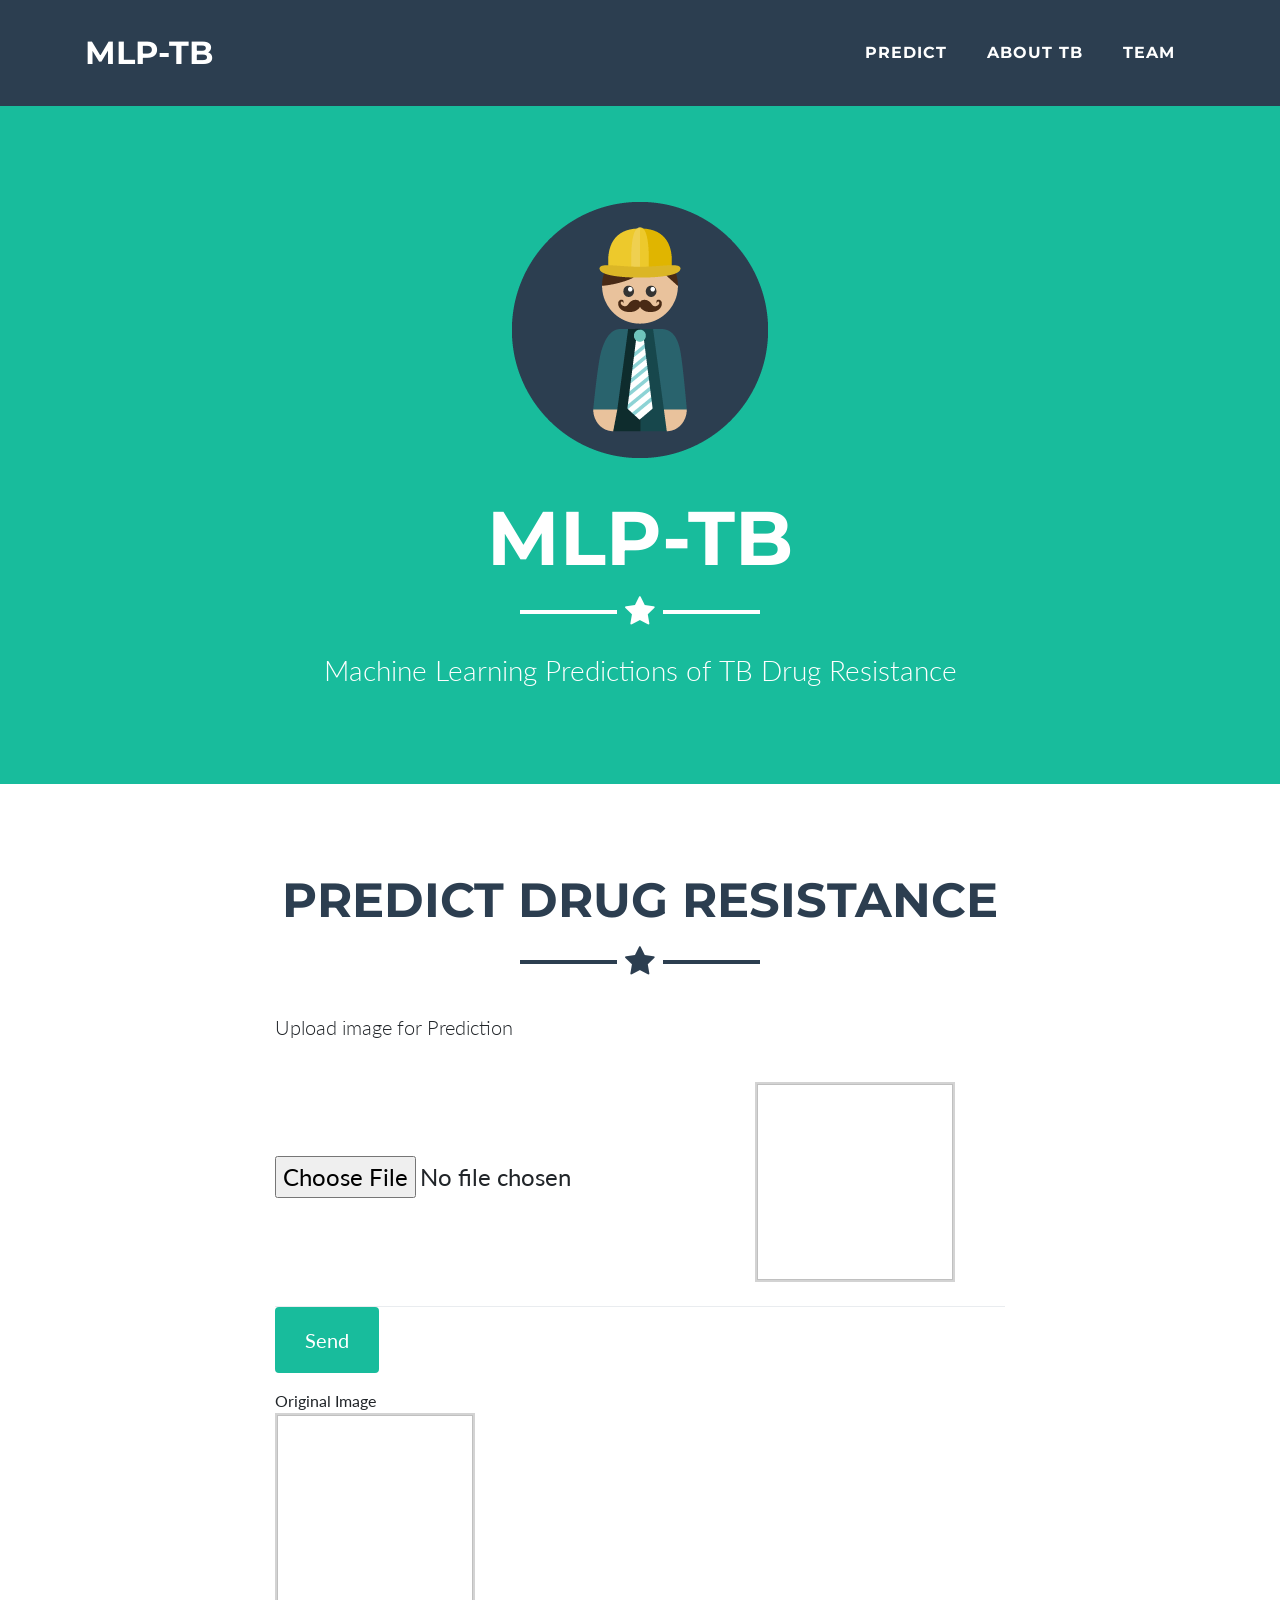
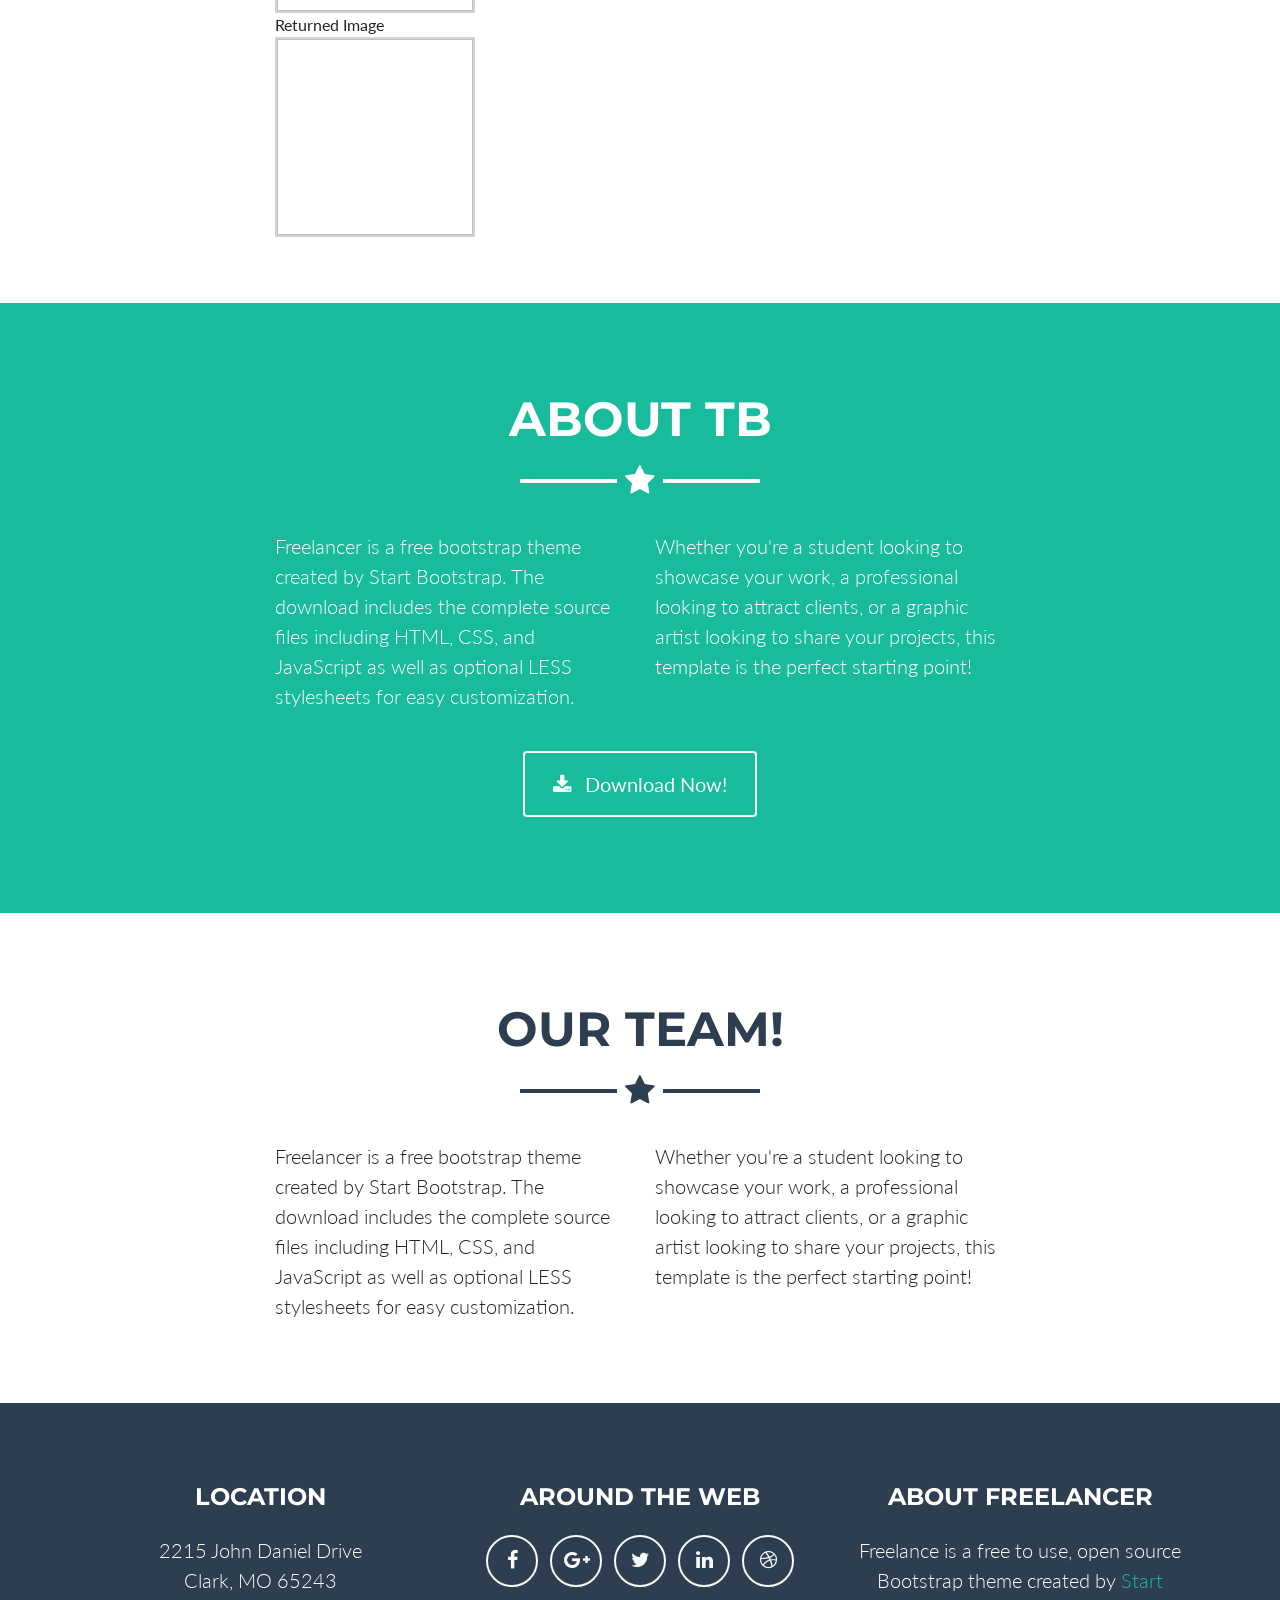
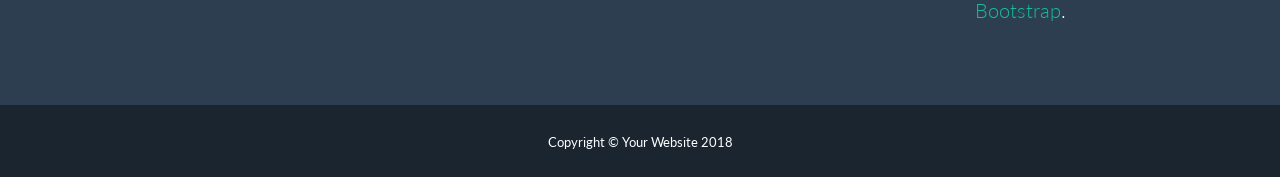
==== site/index.html @ 9acf7a2b "move website files to 'site' folder" ====
<!DOCTYPE html>
<html lang="en">
<!-- Template from https://github.com/BlackrockDigital/startbootstrap-freelancer -->

<head>

  <meta charset="utf-8">
  <meta name="viewport" content="width=device-width, initial-scale=1, shrink-to-fit=no">
  <meta name="description" content="">
  <meta name="author" content="">

  <title>MLP-TB</title>

  <!-- Bootstrap core CSS -->
  <link href="vendor/bootstrap/css/bootstrap.min.css" rel="stylesheet">

  <!-- Custom fonts for this template -->
  <link href="vendor/font-awesome/css/font-awesome.min.css" rel="stylesheet" type="text/css">
  <link href="https://fonts.googleapis.com/css?family=Montserrat:400,700" rel="stylesheet" type="text/css">
  <link href="https://fonts.googleapis.com/css?family=Lato:400,700,400italic,700italic" rel="stylesheet" type="text/css">

  <!-- Plugin CSS -->
  <link href="vendor/magnific-popup/magnific-popup.css" rel="stylesheet" type="text/css">

  <!-- Custom styles for this template -->
  <link href="css/freelancer.min.css" rel="stylesheet">

</head>

<body id="page-top">

  <!-- Navigation -->
  <nav class="navbar navbar-expand-lg bg-secondary fixed-top text-uppercase" id="mainNav">
    <div class="container">
      <a class="navbar-brand js-scroll-trigger" href="#page-top">MLP-TB</a>
      <button class="navbar-toggler navbar-toggler-right text-uppercase bg-primary text-white rounded" type="button" data-toggle="collapse"
        data-target="#navbarResponsive" aria-controls="navbarResponsive" aria-expanded="false" aria-label="Toggle navigation">
        Menu
        <i class="fa fa-bars"></i>
      </button>
      <div class="collapse navbar-collapse" id="navbarResponsive">
        <ul class="navbar-nav ml-auto">
          <li class="nav-item mx-0 mx-lg-1">
            <a class="nav-link py-3 px-0 px-lg-3 rounded js-scroll-trigger" href="#predict">Predict</a>
          </li>
          <li class="nav-item mx-0 mx-lg-1">
            <a class="nav-link py-3 px-0 px-lg-3 rounded js-scroll-trigger" href="#about">About TB</a>
          </li>
          <li class="nav-item mx-0 mx-lg-1">
            <a class="nav-link py-3 px-0 px-lg-3 rounded js-scroll-trigger" href="#team">Team</a>
          </li>
        </ul>
      </div>
    </div>
  </nav>

  <!-- Header -->
  <header class="masthead bg-primary text-white text-center">
    <div class="container">
      <img class="img-fluid mb-5 d-block mx-auto" src="img/profile.png" alt="">
      <h1 class="text-uppercase mb-0">MLP-TB</h1>
      <hr class="star-light">
      <h2 class="font-weight-light mb-0">Machine Learning Predictions of TB Drug Resistance</h2>
    </div>
  </header>

  <!-- Portfolio Grid Section -->

  <section class="portfolio" id="predict">
    <div class="container">
      <h2 class="text-center text-uppercase text-secondary mb-0">Predict Drug Resistance</h2>
      <hr class="star-dark mb-5">
      <div class="row">
        <div class="col-lg-8 mx-auto">
          <form name="sentPredict" id="predictForm" novalidate="novalidate">
            <!-- <div class="control-group">
                  <div class="form-group floating-label-form-group controls mb-0 pb-2">
                    <label>Name</label>
                    <input class="form-control" id="name" type="text" placeholder="Name" required="required" data-validation-required-message="Please enter your name.">
                    <p class="help-block text-danger"></p>
                  </div>
                </div> -->
            <div class="control-group">
              <div class="form-group floating-label-form-group controls mb-0 pb-2">
                <!-- <label>Message</label>
                <textarea readonly class="form-control" id="output_text" rows="1" placeholder="Upload image for Prediction" required="required"
                  data-validation-required-message="Please upload an image."></textarea> -->
                <p class="lead">Upload image for Prediction</p>
                </br>
                <input type="file" name="file" id="file" required>
                <img id="imgPreview" />
                <p class="help-block text-danger"></p>
              </div>
            </div>
            <!-- <div class="control-group">
              <div class="form-group">
                <label for="exampleFormControlFile1">Example file input</label>
                <p class="lead">Upload image for Prediction</p>
                </br>
                <input type="file" name="file" id="file" required>
                <img id="imgPreview" />
              </div>
            </div> -->
            <!-- Drag and Drop container (code from http://makitweb.com/drag-and-drop-file-upload-with-jquery-and-ajax/)-->
            <!--             <div class="upload-area"  id="uploadfile">
                            <h1>Drag and Drop file here<br/>Or<br/>Click to select file</h1>
                        </div> -->
            <div id="success"></div>
            <div class="form-group">
              <button type="submit" class="btn btn-primary btn-xl" id="sendPredictButton">Send</button>
            </div>
          </form>
          <!-- To configure the contact form email address, go to mail/contact_me.php and update the email address in the PHP file on line 19. -->
          <!-- The form should work on most web servers, but if the form is not working you may need to configure your web server differently. -->
          <!--           <form name="sentMessage"id="predictForm" novalidate="novalidate">
            <div class="control-group">
              <div class="form-group floating-label-form-group controls mb-0 pb-2">
                <label>Name</label>
                <input class="form-control" id="name" type="text" placeholder="Name" required="required" data-validation-required-message="Please enter your name.">
                <p class="help-block text-danger"></p>
              </div>
            </div>
            <div class="control-group">
              <div class="form-group floating-label-form-group controls mb-0 pb-2">
                <label>Email Address</label>
                <input class="form-control" id="email" type="email" placeholder="Email Address" required="required" data-validation-required-message="Please enter your email address.">
                <p class="help-block text-danger"></p>
              </div>
            </div>
            <div class="control-group">
              <div class="form-group floating-label-form-group controls mb-0 pb-2">
                <label>Phone Number</label>
                <input class="form-control" id="phone" type="tel" placeholder="Phone Number" required="required" data-validation-required-message="Please enter your phone number.">
                <p class="help-block text-danger"></p>
              </div>
            </div>
            <div class="control-group">
              <div class="form-group floating-label-form-group controls mb-0 pb-2">
                <label>Message</label>
                <textarea class="form-control" id="message" rows="5" placeholder="Message" required="required" data-validation-required-message="Please enter a message."></textarea>
                <p class="help-block text-danger"></p>
              </div>
            </div>
            <br>
            <div id="success"></div>
            <div class="form-group">
              <button type="submit" class="btn btn-primary btn-xl" id="sendMessageButton">Send</button>
            </div>
          </form> -->
          <p hidden id="image_data">Original Image data goes here.</p>
          <p hidden id="image_data_returned">Updated Image data goes here.</p>
          <div>
            Original Image<br>
          <img id="imgOriginal" class="imgBox" />
        </div>
        <div>
            Returned Image<br>
          <img id="imgReturned" class="imgBox" />
        </div>
          <!-- To configure the contact form email address, go to mail/contact_me.php and update the email address in the PHP file on line 19. -->
          <!-- The form should work on most web servers, but if the form is not working you may need to configure your web server differently. -->
          <!-- <form name="sentMessage" id="contactForm" novalidate="novalidate">
            <div class="control-group">
              <div class="form-group floating-label-form-group controls mb-0 pb-2">
                <label>Name</label>
                <input class="form-control" id="name" type="text" placeholder="Name" required="required" data-validation-required-message="Please enter your name.">
                <p class="help-block text-danger"></p>
              </div>
            </div>
            <div class="control-group">
              <div class="form-group floating-label-form-group controls mb-0 pb-2">
                <label>Email Address</label>
                <input class="form-control" id="email" type="email" placeholder="Email Address" required="required" data-validation-required-message="Please enter your email address.">
                <p class="help-block text-danger"></p>
              </div>
            </div>
            <div class="control-group">
              <div class="form-group floating-label-form-group controls mb-0 pb-2">
                <label>Phone Number</label>
                <input class="form-control" id="phone" type="tel" placeholder="Phone Number" required="required" data-validation-required-message="Please enter your phone number.">
                <p class="help-block text-danger"></p>
              </div>
            </div>
            <div class="control-group">
              <div class="form-group floating-label-form-group controls mb-0 pb-2">
                <label>Message</label>
                <textarea class="form-control" id="message" rows="5" placeholder="Message" required="required" data-validation-required-message="Please enter a message."></textarea>
                <p class="help-block text-danger"></p>
              </div>
            </div>
            <br>
            <div id="success"></div>
            <div class="form-group">
              <button type="submit" class="btn btn-primary btn-xl" id="sendMessageButton">Send</button>
            </div>
          </form> -->
        </div>
      </div>
    </div>
    <!-- <div class="container">
        <h2 class="text-center text-uppercase text-secondary mb-0">Predict</h2>
        <hr class="star-dark mb-5">
        <div class="row">
          <div class="col-md-6 col-lg-4">
            <a class="portfolio-item d-block mx-auto" href="#portfolio-modal-1">
              <div class="portfolio-item-caption d-flex position-absolute h-100 w-100">
                <div class="portfolio-item-caption-content my-auto w-100 text-center text-white">
                  <i class="fa fa-search-plus fa-3x"></i>
                </div>
              </div>
              <img class="img-fluid" src="img/portfolio/cabin.png" alt="">
            </a>
          </div>
          <div class="col-md-6 col-lg-4">
            <a class="portfolio-item d-block mx-auto" href="#portfolio-modal-2">
              <div class="portfolio-item-caption d-flex position-absolute h-100 w-100">
                <div class="portfolio-item-caption-content my-auto w-100 text-center text-white">
                  <i class="fa fa-search-plus fa-3x"></i>
                </div>
              </div>
              <img class="img-fluid" src="img/portfolio/cake.png" alt="">
            </a>
          </div>
          <div class="col-md-6 col-lg-4">
            <a class="portfolio-item d-block mx-auto" href="#portfolio-modal-3">
              <div class="portfolio-item-caption d-flex position-absolute h-100 w-100">
                <div class="portfolio-item-caption-content my-auto w-100 text-center text-white">
                  <i class="fa fa-search-plus fa-3x"></i>
                </div>
              </div>
              <img class="img-fluid" src="img/portfolio/circus.png" alt="">
            </a>
          </div>
          <div class="col-md-6 col-lg-4">
            <a class="portfolio-item d-block mx-auto" href="#portfolio-modal-4">
              <div class="portfolio-item-caption d-flex position-absolute h-100 w-100">
                <div class="portfolio-item-caption-content my-auto w-100 text-center text-white">
                  <i class="fa fa-search-plus fa-3x"></i>
                </div>
              </div>
              <img class="img-fluid" src="img/portfolio/game.png" alt="">
            </a>
          </div>
          <div class="col-md-6 col-lg-4">
            <a class="portfolio-item d-block mx-auto" href="#portfolio-modal-5">
              <div class="portfolio-item-caption d-flex position-absolute h-100 w-100">
                <div class="portfolio-item-caption-content my-auto w-100 text-center text-white">
                  <i class="fa fa-search-plus fa-3x"></i>
                </div>
              </div>
              <img class="img-fluid" src="img/portfolio/safe.png" alt="">
            </a>
          </div>
          <div class="col-md-6 col-lg-4">
            <a class="portfolio-item d-block mx-auto" href="#portfolio-modal-6">
              <div class="portfolio-item-caption d-flex position-absolute h-100 w-100">
                <div class="portfolio-item-caption-content my-auto w-100 text-center text-white">
                  <i class="fa fa-search-plus fa-3x"></i>
                </div>
              </div>
              <img class="img-fluid" src="img/portfolio/submarine.png" alt="">
            </a>
          </div>
        </div>
      </div> -->
  </section>

  <!-- About Section -->
  <section class="bg-primary text-white mb-0" id="about">
    <div class="container">
      <h2 class="text-center text-uppercase text-white">About TB</h2>
      <hr class="star-light mb-5">
      <div class="row">
        <div class="col-lg-4 ml-auto">
          <p class="lead">Freelancer is a free bootstrap theme created by Start Bootstrap. The download includes the complete source files
            including HTML, CSS, and JavaScript as well as optional LESS stylesheets for easy customization.</p>
        </div>
        <div class="col-lg-4 mr-auto">
          <p class="lead">Whether you're a student looking to showcase your work, a professional looking to attract clients, or a graphic
            artist looking to share your projects, this template is the perfect starting point!</p>
        </div>
      </div>
      <div class="text-center mt-4">
        <a class="btn btn-xl btn-outline-light" href="#">
          <i class="fa fa-download mr-2"></i>
          Download Now!
        </a>
      </div>
    </div>
  </section>

  <!-- Team Section -->
  <section class="portfolio" id="team">
    <div class="container">
      <h2 class="text-center text-uppercase text-secondary mb-0">Our Team!</h2>
      <hr class="star-dark mb-5">
      <div class="row">
        <div class="col-lg-4 ml-auto">
          <p class="lead">Freelancer is a free bootstrap theme created by Start Bootstrap. The download includes the complete source files
            including HTML, CSS, and JavaScript as well as optional LESS stylesheets for easy customization.</p>
        </div>
        <div class="col-lg-4 mr-auto">
          <p class="lead">Whether you're a student looking to showcase your work, a professional looking to attract clients, or a graphic
            artist looking to share your projects, this template is the perfect starting point!</p>
        </div>
      </div>
    </div>
  </section>

  <!-- Contact Section -->
  <!--     <section id="contact">
      <div class="container">
        <h2 class="text-center text-uppercase text-secondary mb-0">Contact Me</h2>
        <hr class="star-dark mb-5">
        <div class="row">
          <div class="col-lg-8 mx-auto"> -->
  <!-- To configure the contact form email address, go to mail/contact_me.php and update the email address in the PHP file on line 19. -->
  <!-- The form should work on most web servers, but if the form is not working you may need to configure your web server differently. -->
  <!-- <form name="sentMessage" id="contactForm" novalidate="novalidate">
              <div class="control-group">
                <div class="form-group floating-label-form-group controls mb-0 pb-2">
                  <label>Name</label>
                  <input class="form-control" id="name" type="text" placeholder="Name" required="required" data-validation-required-message="Please enter your name.">
                  <p class="help-block text-danger"></p>
                </div>
              </div>
              <div class="control-group">
                <div class="form-group floating-label-form-group controls mb-0 pb-2">
                  <label>Email Address</label>
                  <input class="form-control" id="email" type="email" placeholder="Email Address" required="required" data-validation-required-message="Please enter your email address.">
                  <p class="help-block text-danger"></p>
                </div>
              </div>
              <div class="control-group">
                <div class="form-group floating-label-form-group controls mb-0 pb-2">
                  <label>Phone Number</label>
                  <input class="form-control" id="phone" type="tel" placeholder="Phone Number" required="required" data-validation-required-message="Please enter your phone number.">
                  <p class="help-block text-danger"></p>
                </div>
              </div>
              <div class="control-group">
                <div class="form-group floating-label-form-group controls mb-0 pb-2">
                  <label>Message</label>
                  <textarea class="form-control" id="message" rows="5" placeholder="Message" required="required" data-validation-required-message="Please enter a message."></textarea>
                  <p class="help-block text-danger"></p>
                </div>
              </div>
              <br>
              <div id="success"></div>
              <div class="form-group">
                <button type="submit" class="btn btn-primary btn-xl" id="sendMessageButton">Send</button>
              </div>
            </form> -->
  <!--           </div>
        </div>
      </div>
    </section> -->

  <!-- Footer -->
  <footer class="footer text-center">
    <div class="container">
      <div class="row">
        <div class="col-md-4 mb-5 mb-lg-0">
          <h4 class="text-uppercase mb-4">Location</h4>
          <p class="lead mb-0">2215 John Daniel Drive
            <br>Clark, MO 65243</p>
        </div>
        <div class="col-md-4 mb-5 mb-lg-0">
          <h4 class="text-uppercase mb-4">Around the Web</h4>
          <ul class="list-inline mb-0">
            <li class="list-inline-item">
              <a class="btn btn-outline-light btn-social text-center rounded-circle" href="#">
                <i class="fa fa-fw fa-facebook"></i>
              </a>
            </li>
            <li class="list-inline-item">
              <a class="btn btn-outline-light btn-social text-center rounded-circle" href="#">
                <i class="fa fa-fw fa-google-plus"></i>
              </a>
            </li>
            <li class="list-inline-item">
              <a class="btn btn-outline-light btn-social text-center rounded-circle" href="#">
                <i class="fa fa-fw fa-twitter"></i>
              </a>
            </li>
            <li class="list-inline-item">
              <a class="btn btn-outline-light btn-social text-center rounded-circle" href="#">
                <i class="fa fa-fw fa-linkedin"></i>
              </a>
            </li>
            <li class="list-inline-item">
              <a class="btn btn-outline-light btn-social text-center rounded-circle" href="#">
                <i class="fa fa-fw fa-dribbble"></i>
              </a>
            </li>
          </ul>
        </div>
        <div class="col-md-4">
          <h4 class="text-uppercase mb-4">About Freelancer</h4>
          <p class="lead mb-0">Freelance is a free to use, open source Bootstrap theme created by
            <a href="http://startbootstrap.com">Start Bootstrap</a>.</p>
        </div>
      </div>
    </div>
  </footer>

  <div class="copyright py-4 text-center text-white">
    <div class="container">
      <small>Copyright &copy; Your Website 2018</small>
    </div>
  </div>

  <!-- Scroll to Top Button (Only visible on small and extra-small screen sizes) -->
  <div class="scroll-to-top d-lg-none position-fixed ">
    <a class="js-scroll-trigger d-block text-center text-white rounded" href="#page-top">
      <i class="fa fa-chevron-up"></i>
    </a>
  </div>

  <!-- Portfolio Modals -->

  <!-- Portfolio Modal 1 -->
  <div class="portfolio-modal mfp-hide" id="portfolio-modal-1">
    <div class="portfolio-modal-dialog bg-white">
      <a class="close-button d-none d-md-block portfolio-modal-dismiss" href="#">
        <i class="fa fa-3x fa-times"></i>
      </a>
      <div class="container text-center">
        <div class="row">
          <div class="col-lg-8 mx-auto">
            <h2 class="text-secondary text-uppercase mb-0">Project Name</h2>
            <hr class="star-dark mb-5">
            <img class="img-fluid mb-5" src="img/portfolio/cabin.png" alt="">
            <p class="mb-5">Lorem ipsum dolor sit amet, consectetur adipisicing elit. Mollitia neque assumenda ipsam nihil, molestias magnam,
              recusandae quos quis inventore quisquam velit asperiores, vitae? Reprehenderit soluta, eos quod consequuntur
              itaque. Nam.</p>
            <a class="btn btn-primary btn-lg rounded-pill portfolio-modal-dismiss" href="#">
              <i class="fa fa-close"></i>
              Close Project</a>
          </div>
        </div>
      </div>
    </div>
  </div>

  <!-- Portfolio Modal 2 -->
  <div class="portfolio-modal mfp-hide" id="portfolio-modal-2">
    <div class="portfolio-modal-dialog bg-white">
      <a class="close-button d-none d-md-block portfolio-modal-dismiss" href="#">
        <i class="fa fa-3x fa-times"></i>
      </a>
      <div class="container text-center">
        <div class="row">
          <div class="col-lg-8 mx-auto">
            <h2 class="text-secondary text-uppercase mb-0">Project Name</h2>
            <hr class="star-dark mb-5">
            <img class="img-fluid mb-5" src="img/portfolio/cake.png" alt="">
            <p class="mb-5">Lorem ipsum dolor sit amet, consectetur adipisicing elit. Mollitia neque assumenda ipsam nihil, molestias magnam,
              recusandae quos quis inventore quisquam velit asperiores, vitae? Reprehenderit soluta, eos quod consequuntur
              itaque. Nam.</p>
            <a class="btn btn-primary btn-lg rounded-pill portfolio-modal-dismiss" href="#">
              <i class="fa fa-close"></i>
              Close Project</a>
          </div>
        </div>
      </div>
    </div>
  </div>

  <!-- Portfolio Modal 3 -->
  <div class="portfolio-modal mfp-hide" id="portfolio-modal-3">
    <div class="portfolio-modal-dialog bg-white">
      <a class="close-button d-none d-md-block portfolio-modal-dismiss" href="#">
        <i class="fa fa-3x fa-times"></i>
      </a>
      <div class="container text-center">
        <div class="row">
          <div class="col-lg-8 mx-auto">
            <h2 class="text-secondary text-uppercase mb-0">Project Name</h2>
            <hr class="star-dark mb-5">
            <img class="img-fluid mb-5" src="img/portfolio/circus.png" alt="">
            <p class="mb-5">Lorem ipsum dolor sit amet, consectetur adipisicing elit. Mollitia neque assumenda ipsam nihil, molestias magnam,
              recusandae quos quis inventore quisquam velit asperiores, vitae? Reprehenderit soluta, eos quod consequuntur
              itaque. Nam.</p>
            <a class="btn btn-primary btn-lg rounded-pill portfolio-modal-dismiss" href="#">
              <i class="fa fa-close"></i>
              Close Project</a>
          </div>
        </div>
      </div>
    </div>
  </div>

  <!-- Portfolio Modal 4 -->
  <div class="portfolio-modal mfp-hide" id="portfolio-modal-4">
    <div class="portfolio-modal-dialog bg-white">
      <a class="close-button d-none d-md-block portfolio-modal-dismiss" href="#">
        <i class="fa fa-3x fa-times"></i>
      </a>
      <div class="container text-center">
        <div class="row">
          <div class="col-lg-8 mx-auto">
            <h2 class="text-secondary text-uppercase mb-0">Project Name</h2>
            <hr class="star-dark mb-5">
            <img class="img-fluid mb-5" src="img/portfolio/game.png" alt="">
            <p class="mb-5">Lorem ipsum dolor sit amet, consectetur adipisicing elit. Mollitia neque assumenda ipsam nihil, molestias magnam,
              recusandae quos quis inventore quisquam velit asperiores, vitae? Reprehenderit soluta, eos quod consequuntur
              itaque. Nam.</p>
            <a class="btn btn-primary btn-lg rounded-pill portfolio-modal-dismiss" href="#">
              <i class="fa fa-close"></i>
              Close Project</a>
          </div>
        </div>
      </div>
    </div>
  </div>

  <!-- Portfolio Modal 5 -->
  <div class="portfolio-modal mfp-hide" id="portfolio-modal-5">
    <div class="portfolio-modal-dialog bg-white">
      <a class="close-button d-none d-md-block portfolio-modal-dismiss" href="#">
        <i class="fa fa-3x fa-times"></i>
      </a>
      <div class="container text-center">
        <div class="row">
          <div class="col-lg-8 mx-auto">
            <h2 class="text-secondary text-uppercase mb-0">Project Name</h2>
            <hr class="star-dark mb-5">
            <img class="img-fluid mb-5" src="img/portfolio/safe.png" alt="">
            <p class="mb-5">Lorem ipsum dolor sit amet, consectetur adipisicing elit. Mollitia neque assumenda ipsam nihil, molestias magnam,
              recusandae quos quis inventore quisquam velit asperiores, vitae? Reprehenderit soluta, eos quod consequuntur
              itaque. Nam.</p>
            <a class="btn btn-primary btn-lg rounded-pill portfolio-modal-dismiss" href="#">
              <i class="fa fa-close"></i>
              Close Project</a>
          </div>
        </div>
      </div>
    </div>
  </div>

  <!-- Portfolio Modal 6 -->
  <div class="portfolio-modal mfp-hide" id="portfolio-modal-6">
    <div class="portfolio-modal-dialog bg-white">
      <a class="close-button d-none d-md-block portfolio-modal-dismiss" href="#">
        <i class="fa fa-3x fa-times"></i>
      </a>
      <div class="container text-center">
        <div class="row">
          <div class="col-lg-8 mx-auto">
            <h2 class="text-secondary text-uppercase mb-0">Project Name</h2>
            <hr class="star-dark mb-5">
            <img class="img-fluid mb-5" src="img/portfolio/submarine.png" alt="">
            <p class="mb-5">Lorem ipsum dolor sit amet, consectetur adipisicing elit. Mollitia neque assumenda ipsam nihil, molestias magnam,
              recusandae quos quis inventore quisquam velit asperiores, vitae? Reprehenderit soluta, eos quod consequuntur
              itaque. Nam.</p>
            <a class="btn btn-primary btn-lg rounded-pill portfolio-modal-dismiss" href="#">
              <i class="fa fa-close"></i>
              Close Project</a>
          </div>
        </div>
      </div>
    </div>
  </div>

  <!-- Bootstrap core JavaScript -->
  <script src="vendor/jquery/jquery.min.js"></script>
  <script src="vendor/bootstrap/js/bootstrap.bundle.min.js"></script>

  <!-- Plugin JavaScript -->
  <script src="vendor/jquery-easing/jquery.easing.min.js"></script>
  <script src="vendor/magnific-popup/jquery.magnific-popup.min.js"></script>

  <!-- Contact Form JavaScript -->
  <script src="js/jqBootstrapValidation.js"></script>
  <!-- <script src="js/contact_me.js"></script> -->
  <script src="js/predict_server.js"></script>

  <!-- Custom scripts for this template -->
  <script src="js/freelancer.min.js"></script>

</body>

</html>
---- site/css/freelancer.min.css ----
body{font-family:Lato}h1,h2,h3,h4,h5,h6{font-weight:700;font-family:Montserrat}hr.star-dark,hr.star-light{max-width:15rem;padding:0;text-align:center;border:none;border-top:solid .25rem;margin-top:2.5rem;margin-bottom:2.5rem;margin-left:auto;margin-right:auto}hr.star-dark:after,hr.star-light:after{position:relative;top:-.8em;display:inline-block;padding:0 .25em;content:'\f005';font-family:FontAwesome;font-size:2em}hr.star-light{border-color:#fff}hr.star-light:after{color:#fff;background-color:#18bc9c}hr.star-dark{border-color:#2c3e50}hr.star-dark:after{color:#2c3e50;background-color:#fff}section{padding:6rem 0}section h2{font-size:2.25rem;line-height:2rem}@media (min-width:992px){section h2{font-size:3rem;line-height:2.5rem}}.btn-xl{padding:1rem 1.75rem;font-size:1.25rem}.btn-social{width:3.25rem;height:3.25rem;font-size:1.25rem;line-height:2rem}.scroll-to-top{z-index:1042;right:1rem;bottom:1rem;display:none}.scroll-to-top a{width:3.5rem;height:3.5rem;background-color:rgba(33,37,41,.5);line-height:3.1rem}#mainNav{padding-top:1rem;padding-bottom:1rem;font-weight:700;font-family:Montserrat}#mainNav .navbar-brand{color:#fff}#mainNav .navbar-nav{margin-top:1rem;letter-spacing:.0625rem}#mainNav .navbar-nav li.nav-item a.nav-link{color:#fff}#mainNav .navbar-nav li.nav-item a.nav-link:hover{color:#18bc9c}#mainNav .navbar-nav li.nav-item a.nav-link:active,#mainNav .navbar-nav li.nav-item a.nav-link:focus{color:#fff}#mainNav .navbar-nav li.nav-item a.nav-link.active{color:#18bc9c}#mainNav .navbar-toggler{font-size:80%;padding:.8rem}@media (min-width:992px){#mainNav{padding-top:1.5rem;padding-bottom:1.5rem;-webkit-transition:padding-top .3s,padding-bottom .3s;-moz-transition:padding-top .3s,padding-bottom .3s;transition:padding-top .3s,padding-bottom .3s}#mainNav .navbar-brand{font-size:2em;-webkit-transition:font-size .3s;-moz-transition:font-size .3s;transition:font-size .3s}#mainNav .navbar-nav{margin-top:0}#mainNav .navbar-nav>li.nav-item>a.nav-link.active{color:#fff;background:#18bc9c}#mainNav .navbar-nav>li.nav-item>a.nav-link.active:active,#mainNav .navbar-nav>li.nav-item>a.nav-link.active:focus,#mainNav .navbar-nav>li.nav-item>a.nav-link.active:hover{color:#fff;background:#18bc9c}#mainNav.navbar-shrink{padding-top:.5rem;padding-bottom:.5rem}#mainNav.navbar-shrink .navbar-brand{font-size:1.5em}}header.masthead{padding-top:calc(6rem + 72px);padding-bottom:6rem}header.masthead h1{font-size:3rem;line-height:3rem}header.masthead h2{font-size:1.3rem;font-family:Lato}@media (min-width:992px){header.masthead{padding-top:calc(6rem + 106px);padding-bottom:6rem}header.masthead h1{font-size:4.75em;line-height:4rem}header.masthead h2{font-size:1.75em}}.portfolio{margin-bottom:-15px}.portfolio .portfolio-item{position:relative;display:block;max-width:25rem;margin-bottom:15px}.portfolio .portfolio-item .portfolio-item-caption{-webkit-transition:all ease .5s;-moz-transition:all ease .5s;transition:all ease .5s;opacity:0;background-color:rgba(24,188,156,.9)}.portfolio .portfolio-item .portfolio-item-caption:hover{opacity:1}.portfolio .portfolio-item .portfolio-item-caption .portfolio-item-caption-content{font-size:1.5rem}@media (min-width:576px){.portfolio{margin-bottom:-30px}.portfolio .portfolio-item{margin-bottom:30px}}.portfolio-modal .portfolio-modal-dialog{padding:3rem 1rem;min-height:calc(100vh - 2rem);margin:1rem calc(1rem - 8px);position:relative;z-index:2;-moz-box-shadow:0 0 3rem 1rem rgba(0,0,0,.5);-webkit-box-shadow:0 0 3rem 1rem rgba(0,0,0,.5);box-shadow:0 0 3rem 1rem rgba(0,0,0,.5)}.portfolio-modal .portfolio-modal-dialog .close-button{position:absolute;top:2rem;right:2rem}.portfolio-modal .portfolio-modal-dialog .close-button i{line-height:38px}.portfolio-modal .portfolio-modal-dialog h2{font-size:2rem}@media (min-width:768px){.portfolio-modal .portfolio-modal-dialog{min-height:100vh;padding:5rem;margin:3rem calc(3rem - 8px)}.portfolio-modal .portfolio-modal-dialog h2{font-size:3rem}}.floating-label-form-group{position:relative;border-bottom:1px solid #e9ecef}.floating-label-form-group input,.floating-label-form-group textarea{font-size:1.5em;position:relative;z-index:1;padding-right:0;padding-left:0;resize:none;border:none;border-radius:0;background:0 0;box-shadow:none!important}.floating-label-form-group label{font-size:.85em;line-height:1.764705882em;position:relative;z-index:0;top:2em;display:block;margin:0;-webkit-transition:top .3s ease,opacity .3s ease;-moz-transition:top .3s ease,opacity .3s ease;-ms-transition:top .3s ease,opacity .3s ease;transition:top .3s ease,opacity .3s ease;vertical-align:middle;vertical-align:baseline;opacity:0}.floating-label-form-group:not(:first-child){padding-left:14px;border-left:1px solid #e9ecef}.floating-label-form-group-with-value label{top:0;opacity:1}.floating-label-form-group-with-focus label{color:#18bc9c}form .row:first-child .floating-label-form-group{border-top:1px solid #e9ecef}.footer{padding-top:5rem;padding-bottom:5rem;background-color:#2c3e50;color:#fff}.copyright{background-color:#1a252f}a{color:#18bc9c}a:active,a:focus,a:hover{color:#128f76}.btn{border-width:2px}.bg-primary{background-color:#18bc9c!important}.bg-secondary{background-color:#2c3e50!important}.text-primary{color:#18bc9c!important}.text-secondary{color:#2c3e50!important}.btn-primary{background-color:#18bc9c;border-color:#18bc9c}.btn-primary:active,.btn-primary:focus,.btn-primary:hover{background-color:#128f76;border-color:#128f76}.btn-secondary{background-color:#2c3e50;border-color:#2c3e50}.btn-secondary:active,.btn-secondary:focus,.btn-secondary:hover{background-color:#1a252f;border-color:#1a252f}

.upload-area{
    width: 70%;
    /* height: 200px; */
    border: 2px solid lightgray;
    border-radius: 3px;
    margin: 0 auto;
    /* margin-top: 100px; */
    text-align: center;
    overflow: auto;
}

.upload-area h1{
    text-align: center;
    font-weight: normal;
    margin: auto;
    font-family: sans-serif;
    line-height: 50px;
    color: darkslategray;
}

/* #file{
    display: none;
} */

#imgPreview{
    width: 200px;
    height: 200px;
    border: 2px solid lightgray;
}

.imgBox{
    width: 200px;
    height: 200px;
    border: 2px solid lightgray;
}
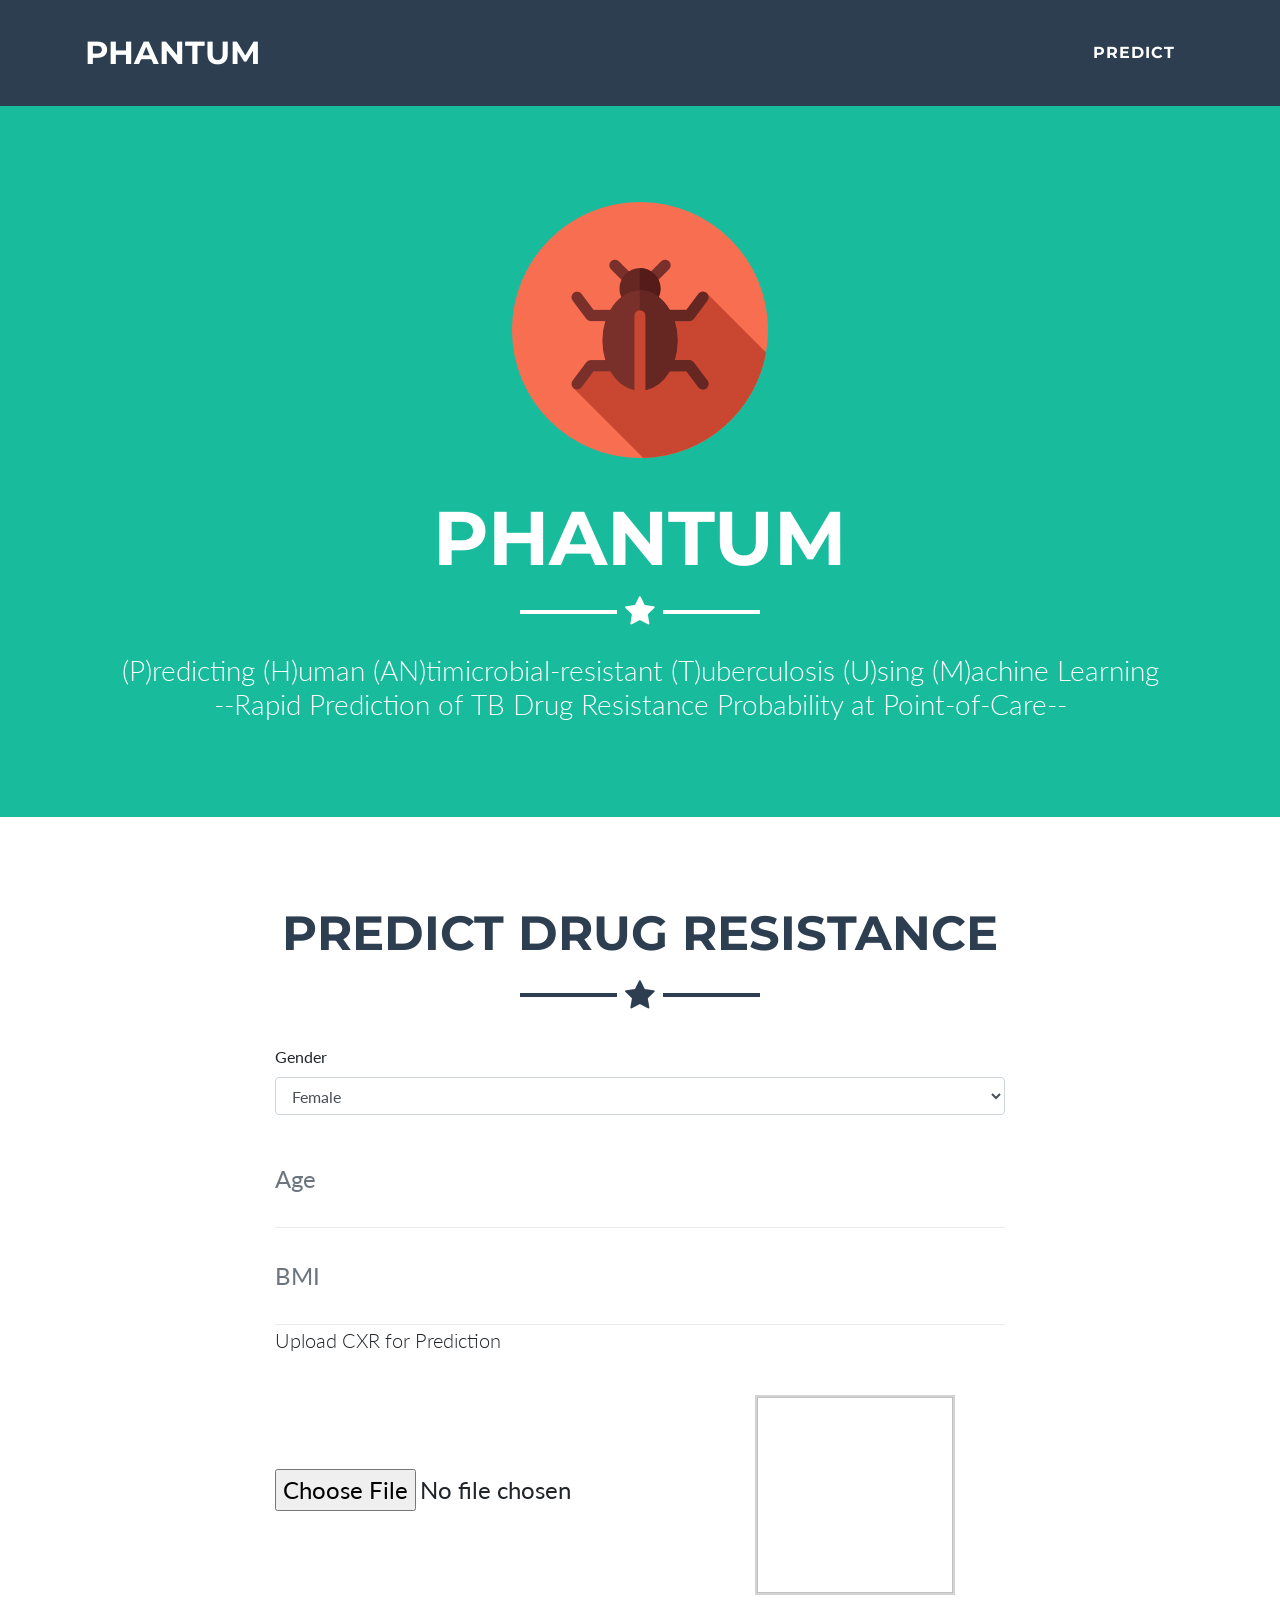
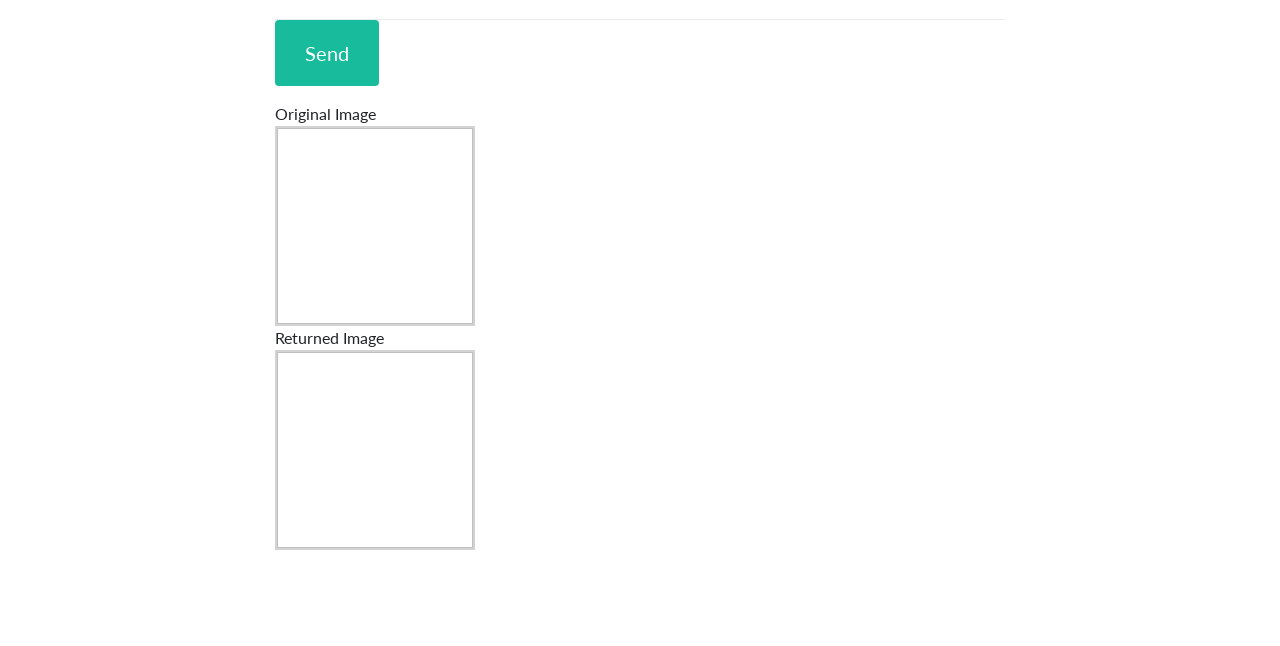
==== commit 5a1bd520: "in site - add some clinical data fields to form" ====
--- a/site/index.html
+++ b/site/index.html
@@ -9,7 +9,7 @@
   <meta name="description" content="">
   <meta name="author" content="">
 
-  <title>MLP-TB</title>
+  <title>PHANTUM`</title>
 
   <!-- Bootstrap core CSS -->
   <link href="vendor/bootstrap/css/bootstrap.min.css" rel="stylesheet">
@@ -32,7 +32,7 @@
   <!-- Navigation -->
   <nav class="navbar navbar-expand-lg bg-secondary fixed-top text-uppercase" id="mainNav">
     <div class="container">
-      <a class="navbar-brand js-scroll-trigger" href="#page-top">MLP-TB</a>
+      <a class="navbar-brand js-scroll-trigger" href="#page-top">PHANTUM</a>
       <button class="navbar-toggler navbar-toggler-right text-uppercase bg-primary text-white rounded" type="button" data-toggle="collapse"
         data-target="#navbarResponsive" aria-controls="navbarResponsive" aria-expanded="false" aria-label="Toggle navigation">
         Menu
@@ -43,12 +43,12 @@
           <li class="nav-item mx-0 mx-lg-1">
             <a class="nav-link py-3 px-0 px-lg-3 rounded js-scroll-trigger" href="#predict">Predict</a>
           </li>
-          <li class="nav-item mx-0 mx-lg-1">
+          <!-- <li class="nav-item mx-0 mx-lg-1">
             <a class="nav-link py-3 px-0 px-lg-3 rounded js-scroll-trigger" href="#about">About TB</a>
           </li>
           <li class="nav-item mx-0 mx-lg-1">
             <a class="nav-link py-3 px-0 px-lg-3 rounded js-scroll-trigger" href="#team">Team</a>
-          </li>
+          </li> -->
         </ul>
       </div>
     </div>
@@ -57,10 +57,11 @@
   <!-- Header -->
   <header class="masthead bg-primary text-white text-center">
     <div class="container">
-      <img class="img-fluid mb-5 d-block mx-auto" src="img/profile.png" alt="">
-      <h1 class="text-uppercase mb-0">MLP-TB</h1>
+      <img class="img-fluid mb-5 d-block mx-auto" src="img/virus.png" alt="">
+      <h1 class="text-uppercase mb-0">PHANTUM</h1>
       <hr class="star-light">
-      <h2 class="font-weight-light mb-0">Machine Learning Predictions of TB Drug Resistance</h2>
+      <h2 class="font-weight-light mb-0">(P)redicting (H)uman (AN)timicrobial-resistant (T)uberculosis (U)sing (M)achine Learning
+        <br> --Rapid Prediction of TB Drug Resistance Probability at Point-of-Care-- </h2>
     </div>
   </header>
 
@@ -80,12 +81,34 @@
                     <p class="help-block text-danger"></p>
                   </div>
                 </div> -->
+                <div class="form-group">
+                  <label for="Gender">Gender</label>
+                  <select class="form-control" id="gender" required='required' data-validation-required-message="Please select patient gender.">
+                    <option>Female</option>
+                    <option>Male</option>
+                  </select>
+                  <p class="help-block text-danger"></p>
+                </div>
+            <div class="control-group">
+              <div class="form-group floating-label-form-group controls mb-0 pb-2">
+                <label>Age</label>
+                <input class="form-control" id="age" type="number" placeholder="Age" required="required" data-validation-required-message="Please enter patient age.">
+                <p class="help-block text-danger"></p>
+              </div>
+            </div>
+            <div class="control-group">
+              <div class="form-group floating-label-form-group controls mb-0 pb-2">
+                <label>BMI</label>
+                <input class="form-control" id="bmi" type="number" placeholder="BMI" required="required" data-validation-required-message="Please enter patient BMI.">
+                <p class="help-block text-danger"></p>
+              </div>
+            </div>
             <div class="control-group">
               <div class="form-group floating-label-form-group controls mb-0 pb-2">
                 <!-- <label>Message</label>
                 <textarea readonly class="form-control" id="output_text" rows="1" placeholder="Upload image for Prediction" required="required"
                   data-validation-required-message="Please upload an image."></textarea> -->
-                <p class="lead">Upload image for Prediction</p>
+                <p class="lead">Upload CXR for Prediction</p>
                 </br>
                 <input type="file" name="file" id="file" required>
                 <img id="imgPreview" />
@@ -150,13 +173,15 @@
           <p hidden id="image_data">Original Image data goes here.</p>
           <p hidden id="image_data_returned">Updated Image data goes here.</p>
           <div>
-            Original Image<br>
-          <img id="imgOriginal" class="imgBox" />
-        </div>
-        <div>
-            Returned Image<br>
-          <img id="imgReturned" class="imgBox" />
-        </div>
+            Original Image
+            <br>
+            <img id="imgOriginal" class="imgBox" />
+          </div>
+          <div>
+            Returned Image
+            <br>
+            <img id="imgReturned" class="imgBox" />
+          </div>
           <!-- To configure the contact form email address, go to mail/contact_me.php and update the email address in the PHP file on line 19. -->
           <!-- The form should work on most web servers, but if the form is not working you may need to configure your web server differently. -->
           <!-- <form name="sentMessage" id="contactForm" novalidate="novalidate">
@@ -266,7 +291,7 @@
   </section>
 
   <!-- About Section -->
-  <section class="bg-primary text-white mb-0" id="about">
+  <!-- <section class="bg-primary text-white mb-0" id="about">
     <div class="container">
       <h2 class="text-center text-uppercase text-white">About TB</h2>
       <hr class="star-light mb-5">
@@ -287,10 +312,10 @@
         </a>
       </div>
     </div>
-  </section>
+  </section> -->
 
   <!-- Team Section -->
-  <section class="portfolio" id="team">
+  <!-- <section class="portfolio" id="team">
     <div class="container">
       <h2 class="text-center text-uppercase text-secondary mb-0">Our Team!</h2>
       <hr class="star-dark mb-5">
@@ -305,7 +330,7 @@
         </div>
       </div>
     </div>
-  </section>
+  </section> -->
 
   <!-- Contact Section -->
   <!--     <section id="contact">
@@ -357,7 +382,7 @@
     </section> -->
 
   <!-- Footer -->
-  <footer class="footer text-center">
+  <!-- <footer class="footer text-center">
     <div class="container">
       <div class="row">
         <div class="col-md-4 mb-5 mb-lg-0">
@@ -402,13 +427,13 @@
         </div>
       </div>
     </div>
-  </footer>
-
+  </footer> -->
+  <!-- 
   <div class="copyright py-4 text-center text-white">
     <div class="container">
       <small>Copyright &copy; Your Website 2018</small>
     </div>
-  </div>
+  </div> -->
 
   <!-- Scroll to Top Button (Only visible on small and extra-small screen sizes) -->
   <div class="scroll-to-top d-lg-none position-fixed ">
